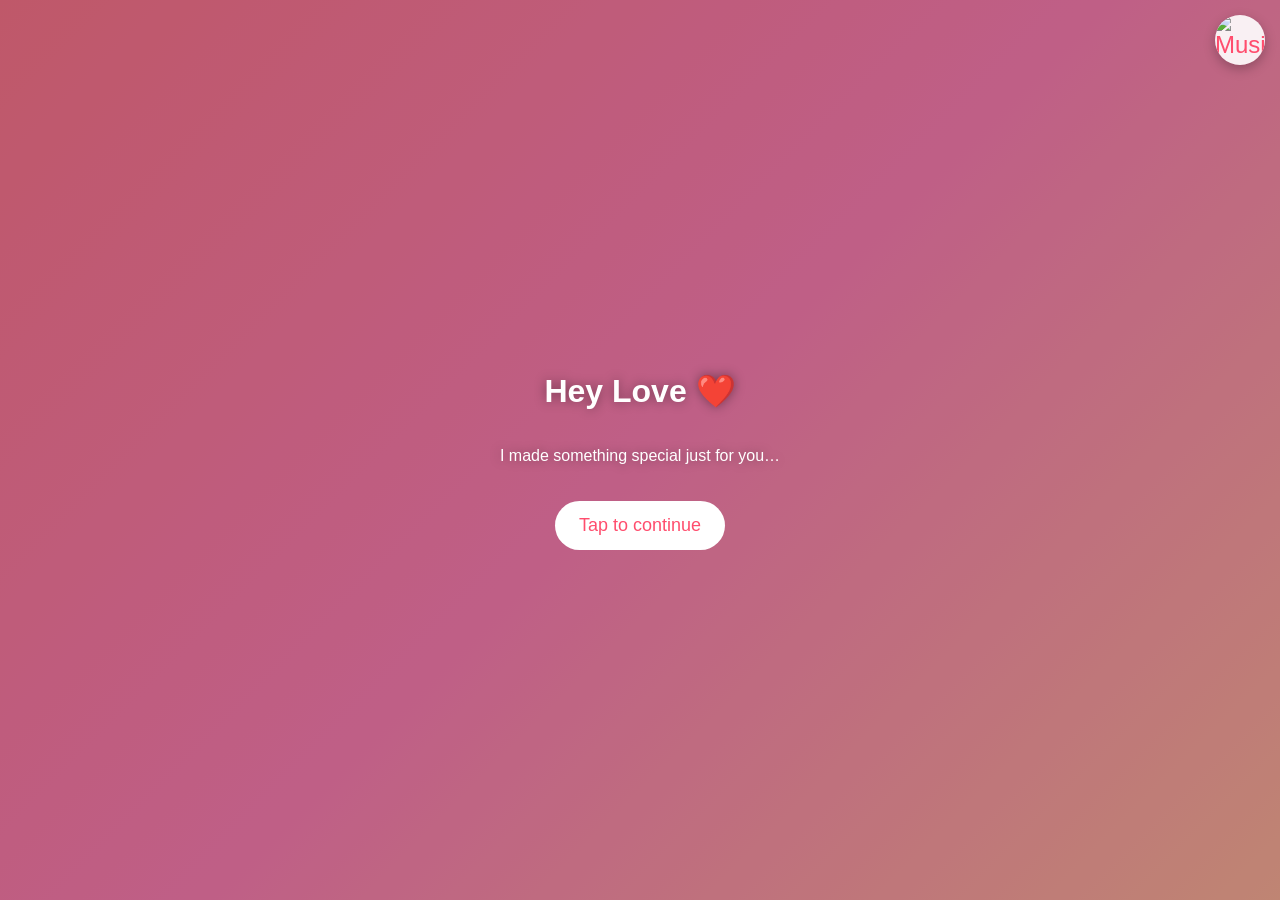
==== index.html @ d37c0571 "Update index.html" ====
<!DOCTYPE html>
<html>
<head>
  <title>For You ❤️</title>
  <meta name="viewport" content="width=device-width, initial-scale=1.0">
  <link rel="stylesheet" href="style.css">
</head>
<body>

<audio id="popSound" src="pop.mp3" preload="auto"></audio>

<div class="hearts"></div>
<div class="sparkles"></div>

<!-- Page 1 -->
<div class="section" id="page1">
  <h1>Hey Love ❤️</h1>
  <p>I made something special just for you…</p>
  <button id="startBtn">Tap to continue</button>
</div>

<!-- Page 2 -->
<div class="section" id="page2" style="display:none;">
  <h2>The Day We Met 💫</h2>
  <p>I didn’t know you’d become my favorite person.</p>
  <button id="next2Btn">Next</button>
</div>

<!-- Page 3 -->
<div class="section" id="page3" style="display:none;">
  <h2>Why I Love You 💖</h2>
  <p>Your smile. Your heart. Everything about you.</p>
  <button id="memoriesBtn">See Our Memories 📸</button>
</div>

<!-- Memories Section -->
<div class="section" id="memoriesSection" style="display:none;"></div>

<!-- Final Valentine Page -->
<div id="final" class="section" style="display:none;">
  <h1>Will You Be My Valentine? 💖</h1>
  <div class="valentine-buttons">
    <button id="yesBtn">YES 💖</button>
    <button id="noBtn">NO 😏</button>
  </div>
  <p id="responseText"></p>
</div>

<!-- 🎵 Floating Music Control -->
<div id="musicControl">
  <img id="musicBtn" src="music-icon.png" alt="Music" />
  <div id="musicDropdown">
    <div id="musicPlayPause">⏯️</div>
    <div id="songList">
      <button onclick="playSong('music.mp3')">Romantic 1</button>
      <button onclick="playSong('song2.mp3')">Romantic 2</button>
    </div>
  </div>
</div>

<audio id="bgMusic" loop></audio>




  
<script src="script.js"></script>
</body>
</html>
---- style.css ----
html, body {
  margin: 0;
  height: 100%;
  font-family: 'Poppins', sans-serif;
  background: linear-gradient(135deg, #ff758c, #ff7eb3, #ffb199);
  color: white;
  overflow: hidden;
}

body::before {
  content: "";
  position: fixed;
  inset: 0;
  background: rgba(0,0,0,0.25);
  z-index: 0;
}

.section {
  position: absolute;
  width: 100%;
  height: 100%;
  display: flex;
  flex-direction: column;
  justify-content: center;
  align-items: center;
  text-align: center;
  padding: 20px;
  box-sizing: border-box;
  z-index: 2;
}

h1, h2, p {
  text-shadow: 0 0 12px rgba(0,0,0,0.4);
}

button {
  padding: 14px 24px;
  border-radius: 30px;
  border: none;
  background: white;
  color: #ff4d6d;
  font-size: 18px;
  margin-top: 20px;
  cursor: pointer;
}

.hearts, .sparkles {
  position: fixed;
  width: 100%;
  height: 100%;
  top: 0;
  left: 0;
  pointer-events: none;
  z-index: 1;
}

.heart {
  position: absolute;
  bottom: -40px;
  width: 18px;
  height: 18px;
  background: #ff4d6d;
  transform: rotate(45deg);
  animation: floatUp linear forwards;
}
.heart::before, .heart::after {
  content: '';
  position: absolute;
  width: 18px;
  height: 18px;
  background: #ff4d6d;
  border-radius: 50%;
}
.heart::before { top: -9px; left: 0; }
.heart::after { left: -9px; top: 0; }

@keyframes floatUp {
  0%   { transform: translateY(0) scale(0.6) rotate(45deg); }
  50%  { transform: translateY(-50vh) translateX(25px) scale(1) rotate(45deg); }
  100% { transform: translateY(-120vh) translateX(-25px) scale(1.2) rotate(45deg); }
}

.pop { animation: popAnim 0.25s forwards !important; }
@keyframes popAnim { 0% { transform: scale(1.2) rotate(45deg); opacity:1; } 100% { transform: scale(0) rotate(45deg); opacity:0; } }

/* Memories */
.memories-container {
  display: flex;
  flex-direction: column;
  gap: 15px;
  width: 90%;
  max-width: 600px;
  margin: 0 auto;
  overflow-y: auto;
  padding-bottom: 20px;
}
.memory-box {
  display: flex;
  align-items: center;
  gap: 15px;
  background: rgba(255,255,255,0.1);
  border: 2px solid #ff4d6d;
  border-radius: 12px;
  padding: 10px;
}
.memory-box img {
  width: 80px;
  height: 80px;
  object-fit: cover;
  border-radius: 10px;
}
.memory-box p {
  color: white;
  font-size: 16px;
}

@keyframes sparkleAnim {
  0% { opacity: 1; transform: scale(1); }
  100% { opacity: 0; transform: scale(2) translateY(-20px); }
}

/* Sparkle Trail */
.sparkle {
  position: absolute;
  pointer-events: none;
  border-radius: 50%;
  background: rgba(255, 255, 255, 0.8);
  box-shadow: 0 0 6px rgba(255,255,255,0.6), 0 0 10px rgba(255,192,203,0.4);
  width: 6px;
  height: 6px;
  animation: sparkleAnim 1s ease-out forwards;
}

/* Final page */
/*#final {
  display: flex;
  flex-direction: column;
  justify-content: center;
  align-items: center;
  gap: 50px;
  height: 100%;
  text-align: center;
  position: relative;
}*/

.valentine-buttons {
  display: flex;
  justify-content: center;
  align-items: center;
  gap: 40px;
  margin-top: 40px;
}

/* Both buttons in normal layout initially */
#noBtn.moving {
  position: fixed;
  z-index: 10;

  /* ✨ Smooth motion */
  
  transition: left 0.45s cubic-bezier(0.22, 1, 0.36, 1),
              top 0.45s cubic-bezier(0.22, 1, 0.36, 1);
}
#yesBtn{
    transition: left 0.3s ease, top 0.3s ease;
}

button {
  -webkit-tap-highlight-color: transparent;
  user-select: none;
}

#yesBtn, #noBtn {
  outline: none;
}




/* Floating music control */
#musicControl {
  position: fixed;
  top: 15px;
  right: 15px;
  z-index: 100;
}

#musicBtn {
  width: 50px;
  height: 50px;
  border-radius: 50%;
  background: rgba(255,255,255,0.9);
  color: #ff4d6d;
  display: flex;
  align-items: center;
  justify-content: center;
  font-size: 24px;
  cursor: pointer;
  box-shadow: 0 4px 12px rgba(0,0,0,0.25);
  transition: all 0.5s ease;
}

#musicBtn.rotating {
  animation: rotate360 4s linear infinite;
}

@keyframes rotate360 {
  from { transform: rotate(0deg); }
  to { transform: rotate(360deg); }
}

/* Dropdown starts collapsed (hidden) */
#musicDropdown {
  position: absolute;
  top: 0;
  right: 0;
  width: 50px;
  height: 50px;
  background: rgba(0,0,0,0.8);
  border-radius: 50%;
  display: flex;
  flex-direction: column;
  align-items: center;
  justify-content: center;
  overflow: hidden;
  opacity: 0;
  pointer-events: none;
  transition: all 0.5s ease;
}

/* Expanded state */
#musicDropdown.show {
  width: 180px;
  height: auto;
  padding: 15px;
  border-radius: 12px;
  opacity: 1;
  pointer-events: all;
}

/* Play/Pause in center */
#musicPlayPause {
  font-size: 24px;
  cursor: pointer;
  margin-bottom: 10px;
}

#songList button {
  display: block;
  width: 100%;
  margin: 4px 0;
  padding: 6px;
  font-size: 14px;
  border-radius: 6px;
  cursor: pointer;
}

/* Prevent selection / highlight on mobile */
#musicBtn, #musicPlayPause, #songList button {
  -webkit-tap-highlight-color: transparent;
  user-select: none;
  outline: none;
}
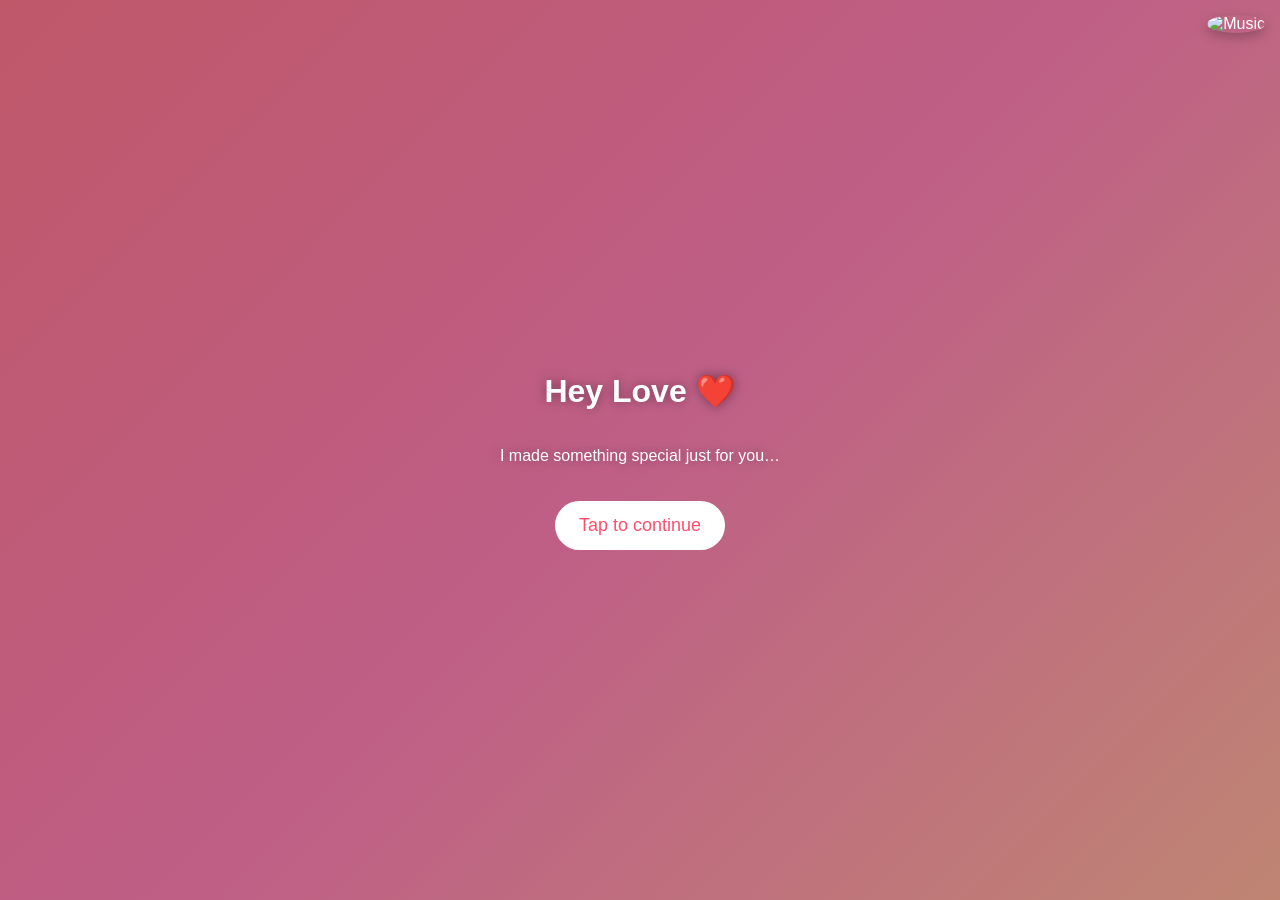
==== commit 32abe505: "Update index.html" ====
--- a/index.html
+++ b/index.html
@@ -50,7 +50,7 @@
 <div id="musicControl">
   <img id="musicBtn" src="music-icon.png" alt="Music" />
   <div id="musicDropdown">
-    <div id="musicPlayPause">⏯️</div>
+    <img id="musicPlayPause" src ="play.png" alt="play/pause" />
     <div id="songList">
       <button onclick="playSong('music.mp3')">Romantic 1</button>
       <button onclick="playSong('song2.mp3')">Romantic 2</button>
--- a/style.css
+++ b/style.css
@@ -185,19 +185,18 @@
   z-index: 100;
 }
 
+/* Music Icon Image */
 #musicBtn {
   width: 50px;
   height: 50px;
-  border-radius: 50%;
-  background: rgba(255,255,255,0.9);
-  color: #ff4d6d;
-  display: flex;
-  align-items: center;
-  justify-content: center;
-  font-size: 24px;
-  cursor: pointer;
+  cursor: pointer;
+  transition: transform 0.2s ease;
+  border-radius: 50%;
   box-shadow: 0 4px 12px rgba(0,0,0,0.25);
-  transition: all 0.5s ease;
+}
+
+#musicBtn:active {
+  transform: scale(0.9); /* subtle click effect */
 }
 
 #musicBtn.rotating {
@@ -238,7 +237,7 @@
   pointer-events: all;
 }
 
-/* Play/Pause in center */
+/* Play/Pause button in center */
 #musicPlayPause {
   font-size: 24px;
   cursor: pointer;
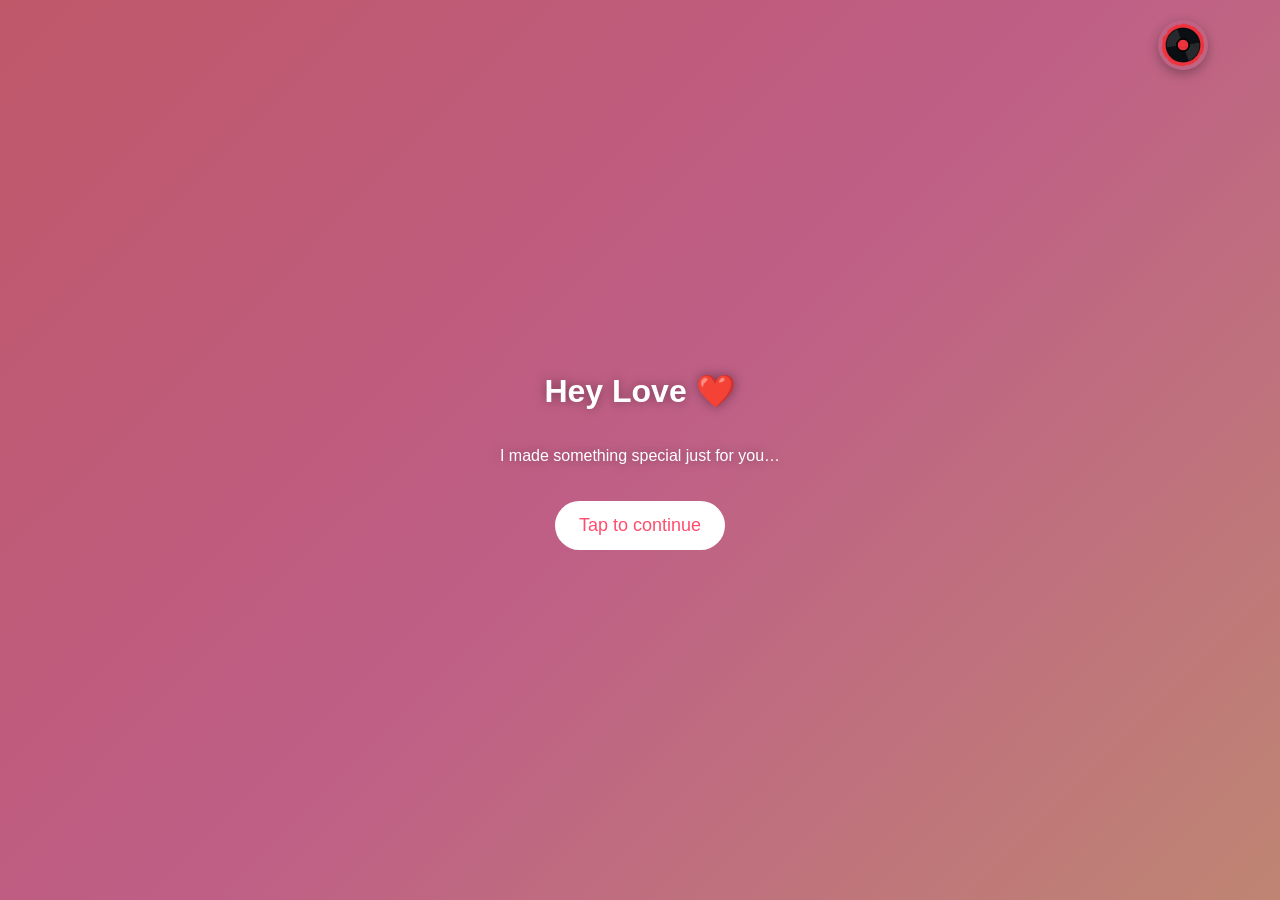
==== commit d365115a: "Update index.html" ====
--- a/index.html
+++ b/index.html
@@ -47,10 +47,10 @@
 </div>
 
 <!-- 🎵 Floating Music Control -->
+<!-- Music Control -->
 <div id="musicControl">
   <img id="musicBtn" src="music-icon.png" alt="Music" />
   <div id="musicDropdown">
-    <img id="musicPlayPause" src ="play.png" alt="play/pause" />
     <div id="songList">
       <button onclick="playSong('music.mp3')">Romantic 1</button>
       <button onclick="playSong('song2.mp3')">Romantic 2</button>
@@ -63,6 +63,7 @@
 
 
 
+
   
 <script src="script.js"></script>
 </body>
--- a/style.css
+++ b/style.css
@@ -178,83 +178,100 @@
 
 
 /* Floating music control */
+/* Main music control container */
 #musicControl {
   position: fixed;
-  top: 15px;
-  right: 15px;
-  z-index: 100;
-}
-
-/* Music Icon Image */
+  top: 20px;
+  right: 20px;
+  z-index: 50;
+  display: flex;
+  flex-direction: column;
+  align-items: center;
+}
+
+/* Music icon */
 #musicBtn {
   width: 50px;
   height: 50px;
   cursor: pointer;
-  transition: transform 0.2s ease;
   border-radius: 50%;
-  box-shadow: 0 4px 12px rgba(0,0,0,0.25);
-}
-
-#musicBtn:active {
-  transform: scale(0.9); /* subtle click effect */
-}
-
+  box-shadow: 0 4px 12px rgba(0,0,0,0.3); /* subtle shadow to blend */
+  transition: transform 0.3s ease, box-shadow 0.2s ease;
+  background-color: rgba(255,255,255,0); /* transparent fallback */
+}
+
+/* Rotating animation */
 #musicBtn.rotating {
   animation: rotate360 4s linear infinite;
 }
 
 @keyframes rotate360 {
   from { transform: rotate(0deg); }
-  to { transform: rotate(360deg); }
-}
-
-/* Dropdown starts collapsed (hidden) */
+  to   { transform: rotate(360deg); }
+}
+
+/* Dropdown container */
 #musicDropdown {
-  position: absolute;
-  top: 0;
-  right: 0;
-  width: 50px;
-  height: 50px;
-  background: rgba(0,0,0,0.8);
-  border-radius: 50%;
-  display: flex;
-  flex-direction: column;
-  align-items: center;
-  justify-content: center;
-  overflow: hidden;
+  display: flex;
+  flex-direction: column;
+  align-items: center;
+  margin-top: 10px;
+  background: rgba(255, 77, 109, 0.15); /* matches page vibe */
+  border: 2px solid #ff4d6d;
+  border-radius: 20px;
+  padding: 10px 15px;
   opacity: 0;
+  transform: scaleY(0);
+  transform-origin: top center;
+  transition: all 0.3s ease;
   pointer-events: none;
-  transition: all 0.5s ease;
-}
-
-/* Expanded state */
-#musicDropdown.show {
-  width: 180px;
-  height: auto;
-  padding: 15px;
+}
+
+/* Show dropdown */
+#musicDropdown.active {
+  opacity: 1;
+  transform: scaleY(1);
+  pointer-events: auto;
+}
+
+/* Play/pause button inside dropdown */
+#musicPlayPause {
+  width: 40px;
+  height: 40px;
+  cursor: pointer;
+  margin-bottom: 10px;
+  transition: transform 0.15s ease;
+}
+
+#musicPlayPause:active {
+  transform: scale(0.9); /* subtle press effect */
+}
+
+/* Song list buttons */
+#songList {
+  display: flex;
+  flex-direction: column;
+  gap: 8px;
+  width: 120px;
+}
+
+#songList button {
+  background: rgba(255,255,255,0.1);
+  color: white;
+  border: 1px solid #ff4d6d;
   border-radius: 12px;
-  opacity: 1;
-  pointer-events: all;
-}
-
-/* Play/Pause button in center */
-#musicPlayPause {
-  font-size: 24px;
-  cursor: pointer;
-  margin-bottom: 10px;
-}
-
-#songList button {
-  display: block;
-  width: 100%;
-  margin: 4px 0;
-  padding: 6px;
+  padding: 6px 10px;
   font-size: 14px;
-  border-radius: 6px;
-  cursor: pointer;
-}
-
-/* Prevent selection / highlight on mobile */
+  cursor: pointer;
+  transition: transform 0.15s ease, background 0.2s ease;
+}
+
+#songList button:active {
+  transform: translateY(2px); /* little popup effect */
+  background: rgba(255,255,255,0.2);
+}
+
+/* Mobile fixes */
 #musicBtn, #musicPlayPause, #songList button {
   -webkit-tap-highlight-color: transparent;
   user-select: none;
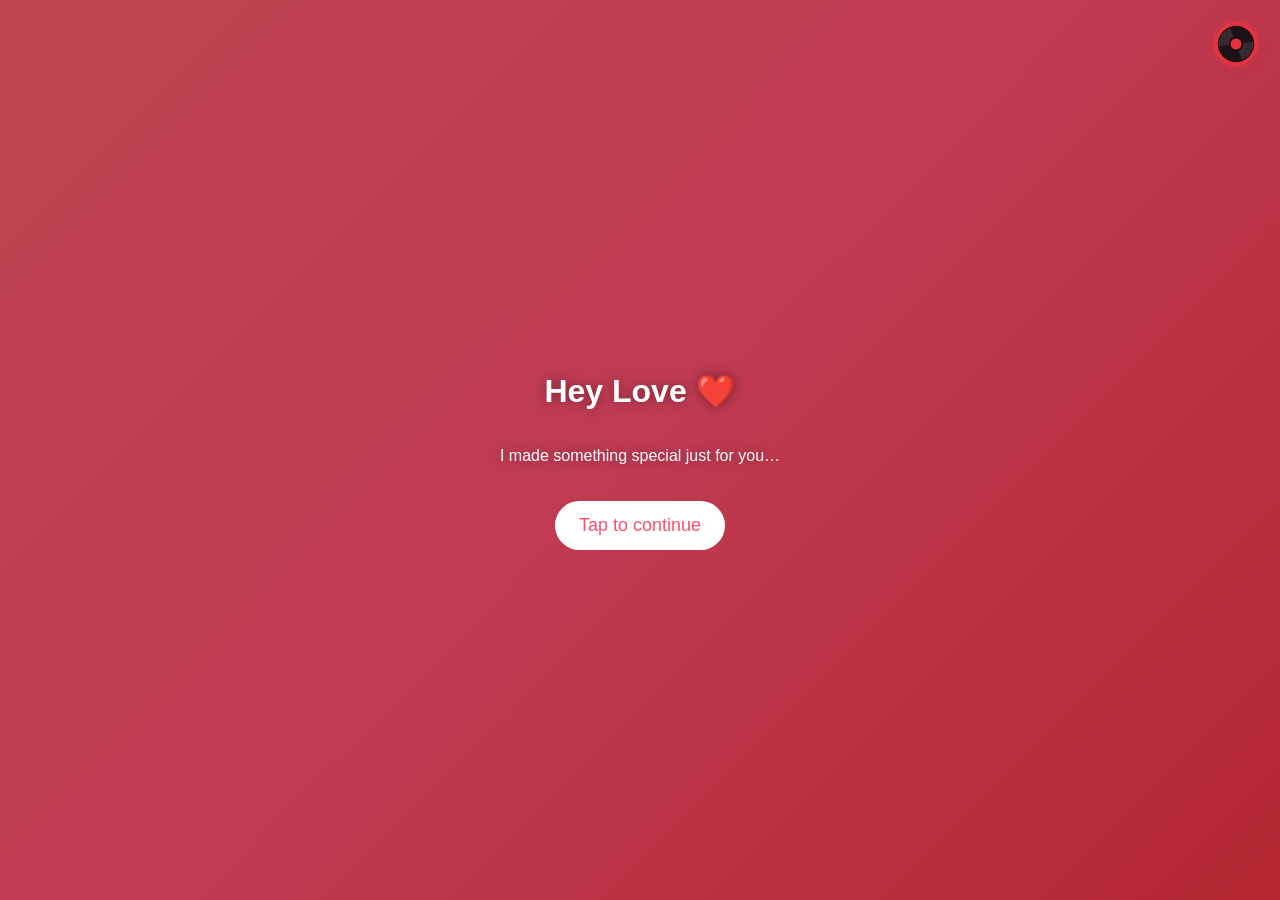
==== commit 5809d358: "Update index.html" ====
--- a/index.html
+++ b/index.html
@@ -47,19 +47,17 @@
 </div>
 
 <!-- 🎵 Floating Music Control -->
-<!-- Music Control -->
 <div id="musicControl">
   <img id="musicBtn" src="music-icon.png" alt="Music" />
+
   <div id="musicDropdown">
-    <div id="songList">
-      <button onclick="playSong('music.mp3')">Romantic 1</button>
-      <button onclick="playSong('song2.mp3')">Romantic 2</button>
-    </div>
+    <button onclick="playMainSong()">Romantic Theme ❤️</button>
+    <button onclick="playRandomSong()">Surprise Me ✨</button>
+    <button onclick="stopMusic()">Do Not Play 🔕</button>
   </div>
 </div>
 
-<audio id="bgMusic" loop></audio>
-
+<audio id="bgMusic"></audio>
 
 
 
--- a/style.css
+++ b/style.css
@@ -2,7 +2,7 @@
   margin: 0;
   height: 100%;
   font-family: 'Poppins', sans-serif;
-  background: linear-gradient(135deg, #ff758c, #ff7eb3, #ffb199);
+  background: linear-gradient(135deg, #ff5c6c, #ff4d6d, #ee343f);
   color: white;
   overflow: hidden;
 }
@@ -59,7 +59,7 @@
   bottom: -40px;
   width: 18px;
   height: 18px;
-  background: #ff4d6d;
+  background: #ee343f;
   transform: rotate(45deg);
   animation: floatUp linear forwards;
 }
@@ -68,7 +68,7 @@
   position: absolute;
   width: 18px;
   height: 18px;
-  background: #ff4d6d;
+  background: #ee343f;
   border-radius: 50%;
 }
 .heart::before { top: -9px; left: 0; }
@@ -125,7 +125,8 @@
   pointer-events: none;
   border-radius: 50%;
   background: rgba(255, 255, 255, 0.8);
-  box-shadow: 0 0 6px rgba(255,255,255,0.6), 0 0 10px rgba(255,192,203,0.4);
+  box-shadow: 0 0 6px rgba(255,255,255,0.6),
+            0 0 12px rgba(238,52,63,0.5);
   width: 6px;
   height: 6px;
   animation: sparkleAnim 1s ease-out forwards;
@@ -181,99 +182,99 @@
 /* Main music control container */
 #musicControl {
   position: fixed;
-  top: 20px;
-  right: 20px;
-  z-index: 50;
-  display: flex;
-  flex-direction: column;
-  align-items: center;
-}
-
-/* Music icon */
+  top: 18px;
+  right: 18px;
+  z-index: 999;
+  display: flex;
+  flex-direction: column;
+  align-items: flex-end;
+}
+
+/* icon itself */
 #musicBtn {
-  width: 50px;
-  height: 50px;
+  width: 52px;
+  height: 52px;
   cursor: pointer;
-  border-radius: 50%;
-  box-shadow: 0 4px 12px rgba(0,0,0,0.3); /* subtle shadow to blend */
-  transition: transform 0.3s ease, box-shadow 0.2s ease;
-  background-color: rgba(255,255,255,0); /* transparent fallback */
-}
-
-/* Rotating animation */
-#musicBtn.rotating {
-  animation: rotate360 4s linear infinite;
-}
-
+  animation: none;
+  transition: transform 0.3s ease, filter 0.3s ease;
+}
+
+#musicBtn {
+  opacity: 0.9;
+  filter: drop-shadow(0 0 6px rgba(238,52,63,0.5));
+  transition: transform 0.2s ease;
+}
+
+
+#musicBtn:active {
+  transform: scale(0.9);
+}
+
+
+#musicDropdown {
+  opacity: 0;
+  transform: scale(0.8);
+  transform-origin: top right;
+  transition: all 0.3s ease;
+  pointer-events: none;
+}
+
+
+/* When open */
+#musicDropdown.show {
+  opacity: 1;
+  transform: scale(1);
+  pointer-events: auto;
+}
+
+
+
+/* play button click animation */
+#musicPlayPause.pressed {
+  transform: scale(0.85);
+}
+
+#musicDropdown button {
+  padding: 6px 12px;
+  font-size: 14px;
+  border-radius: 20px;
+  border: none;
+  background: rgba(255,255,255,0.15);
+  color: white;
+  backdrop-filter: blur(6px);
+  border: 1px solid rgba(255,255,255,0.25);
+  cursor: pointer;
+  transition: all 0.2s ease;
+}
+
+#musicDropdown button:hover {
+  background: rgba(255,255,255,0.3);
+  transform: scale(1.05);
+}
+
+/* Rotation animation */
 @keyframes rotate360 {
   from { transform: rotate(0deg); }
   to   { transform: rotate(360deg); }
 }
 
-/* Dropdown container */
-#musicDropdown {
-  display: flex;
-  flex-direction: column;
-  align-items: center;
-  margin-top: 10px;
-  background: rgba(255, 77, 109, 0.15); /* matches page vibe */
-  border: 2px solid #ff4d6d;
-  border-radius: 20px;
-  padding: 10px 15px;
-  opacity: 0;
-  transform: scaleY(0);
-  transform-origin: top center;
-  transition: all 0.3s ease;
-  pointer-events: none;
-}
-
-/* Show dropdown */
-#musicDropdown.active {
-  opacity: 1;
-  transform: scaleY(1);
-  pointer-events: auto;
-}
-
-/* Play/pause button inside dropdown */
-#musicPlayPause {
-  width: 40px;
-  height: 40px;
-  cursor: pointer;
-  margin-bottom: 10px;
-  transition: transform 0.15s ease;
-}
-
-#musicPlayPause:active {
-  transform: scale(0.9); /* subtle press effect */
-}
-
-/* Song list buttons */
-#songList {
-  display: flex;
-  flex-direction: column;
-  gap: 8px;
-  width: 120px;
-}
-
-#songList button {
-  background: rgba(255,255,255,0.1);
-  color: white;
-  border: 1px solid #ff4d6d;
-  border-radius: 12px;
-  padding: 6px 10px;
-  font-size: 14px;
-  cursor: pointer;
-  transition: transform 0.15s ease, background 0.2s ease;
-}
-
-#songList button:active {
-  transform: translateY(2px); /* little popup effect */
-  background: rgba(255,255,255,0.2);
-}
-
-/* Mobile fixes */
-#musicBtn, #musicPlayPause, #songList button {
-  -webkit-tap-highlight-color: transparent;
-  user-select: none;
-  outline: none;
-}
+#musicBtn.playing {
+  animation: spin 4s linear infinite;
+  filter: drop-shadow(0 0 8px rgba(238,52,63,0.7));
+}
+
+@keyframes spin {
+  from { transform: rotate(0deg); }
+  to { transform: rotate(360deg); }
+}
+#musicBtn.clicked {
+  transform: scale(1.15); /* quick pop effect on click */
+}
+
+@media (max-width: 600px) {
+  #musicControl {
+    top: 14px;
+    right: 14px;
+    left: auto;
+  }
+}
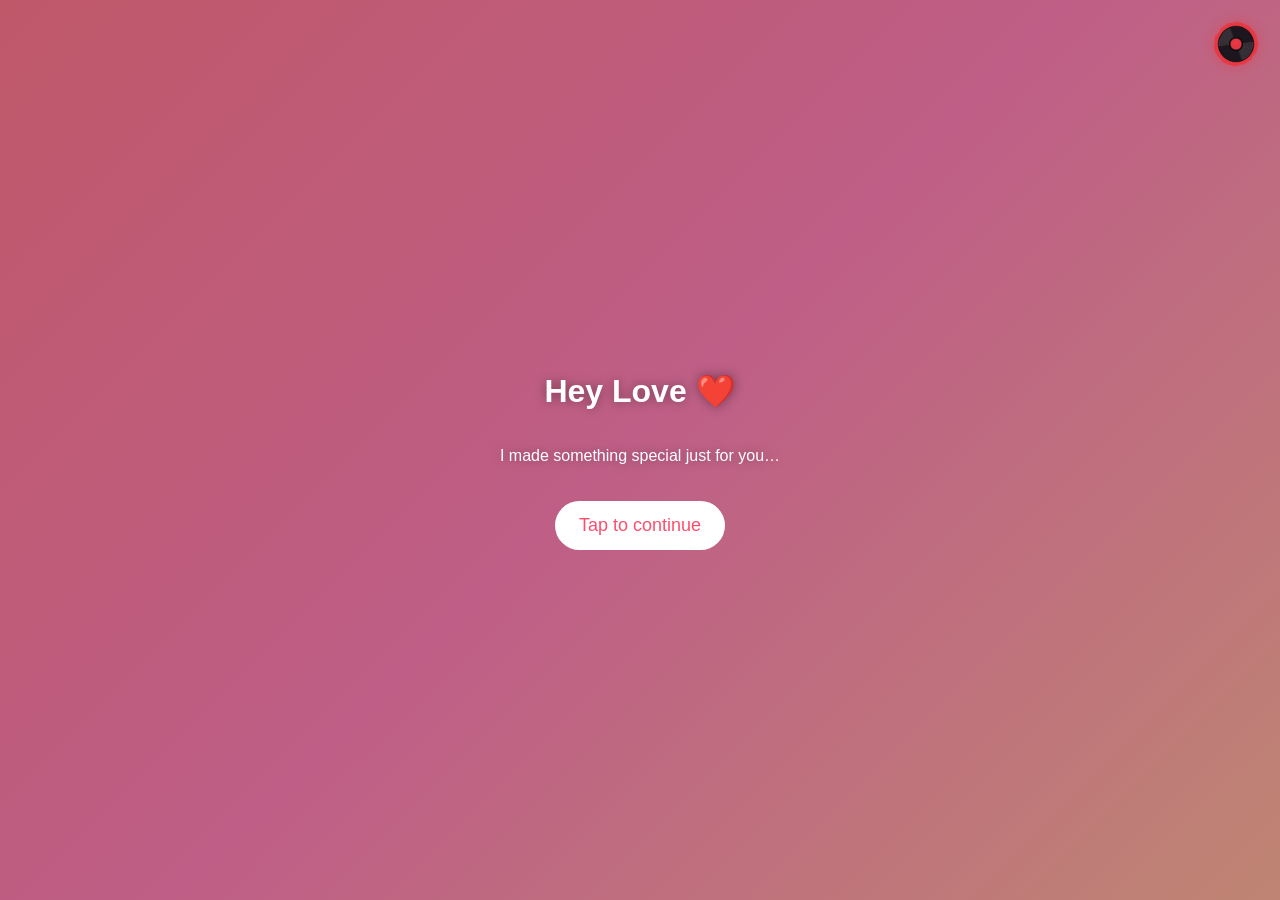
==== commit c9ae6937: "Update index.html" ====
--- a/index.html
+++ b/index.html
@@ -4,6 +4,8 @@
   <title>For You ❤️</title>
   <meta name="viewport" content="width=device-width, initial-scale=1.0">
   <link rel="stylesheet" href="style.css">
+  <link rel="stylesheet" href="memories.css">
+
 </head>
 <body>
 
@@ -62,7 +64,8 @@
 
 
 
-  
+<script src="memories.js"></script>
+
 <script src="script.js"></script>
 </body>
 </html>
--- a/style.css
+++ b/style.css
@@ -212,21 +212,23 @@
 
 
 #musicDropdown {
-  opacity: 0;
-  transform: scale(0.8);
+  display: flex;
+  flex-direction: column;
+  gap: 8px;
+  margin-top: 10px;
+  background: rgba(0,0,0,0.35);
+  backdrop-filter: blur(10px);
+  padding: 12px;
+  border-radius: 14px;
+  transform: scale(0);
   transform-origin: top right;
-  transition: all 0.3s ease;
-  pointer-events: none;
-}
-
+  transition: transform 0.25s ease;
+}
 
 /* When open */
 #musicDropdown.show {
-  opacity: 1;
   transform: scale(1);
-  pointer-events: auto;
-}
-
+}
 
 
 /* play button click animation */
@@ -241,10 +243,7 @@
   border: none;
   background: rgba(255,255,255,0.15);
   color: white;
-  backdrop-filter: blur(6px);
-  border: 1px solid rgba(255,255,255,0.25);
   cursor: pointer;
-  transition: all 0.2s ease;
 }
 
 #musicDropdown button:hover {
--- a/memories.css
+++ b/memories.css
@@ -0,0 +1,122 @@
+body {
+  margin: 0;
+  font-family: 'Poppins', sans-serif;
+  background: linear-gradient(135deg, #ff758c, #ff7eb3, #ffb199);
+  color: white;
+  overflow-x: hidden;
+}
+
+.title {
+  text-align: center;
+  padding: 30px 10px;
+}
+
+.timeline {
+  width: 90%;
+  max-width: 900px;
+  margin: auto;
+  padding-bottom: 100px;
+}
+
+.memory {
+  display: flex;
+  align-items: center;
+  margin: 40px 0;
+  gap: 20px;
+  background: rgba(255,255,255,0.1);
+  border-radius: 20px;
+  padding: 15px;
+  backdrop-filter: blur(10px);
+}
+
+.memory:nth-child(even) {
+  flex-direction: row-reverse;
+}
+
+.memory img {
+  width: 45%;
+  border-radius: 15px;
+  border: 3px solid rgba(255,255,255,0.5);
+}
+
+.memory-text {
+  width: 55%;
+  font-size: 16px;
+}
+
+.backBtn {
+  display: block;
+  margin: 40px auto;
+  padding: 12px 25px;
+  border-radius: 25px;
+  border: none;
+  background: white;
+  color: #ff4d6d;
+  font-size: 16px;
+  cursor: pointer;
+}
+
+@media (max-width: 700px) {
+  .memory {
+    flex-direction: column !important;
+  }
+  .memory img, .memory-text {
+    width: 100%;
+  }
+}
+
+.memory {
+  will-change: transform, opacity;
+}
+
+.sparkle {
+  position: absolute;
+  pointer-events: none;
+  border-radius: 50%;
+  background: rgba(255,255,255,0.8);
+  width: 8px;
+  height: 8px;
+  animation: sparkleAnim 1s ease-out forwards;
+}
+
+@keyframes sparkleAnim {
+  0% { opacity: 1; transform: scale(1); }
+  100% { opacity: 0; transform: scale(2) translateY(-20px); }
+}
+
+/* ===== MEMORY EXPAND OVERLAY ===== */
+
+.memory-overlay {
+    position: fixed;
+    inset: 0;
+    backdrop-filter: blur(10px);
+    background: rgba(0, 0, 0, 0.4);
+    display: none;
+    justify-content: center;
+    align-items: center;
+    z-index: 999;
+    padding: 20px;
+}
+
+.memory-overlay.active {
+    display: flex;
+}
+
+.memory-overlay img {
+    max-width: 90%;
+    max-height: 80%;
+    border-radius: 20px;
+    box-shadow: 0 20px 60px rgba(0, 0, 0, 0.4);
+    animation: zoomIn 0.3s ease;
+}
+
+@keyframes zoomIn {
+    from {
+        transform: scale(0.8);
+        opacity: 0;
+    }
+    to {
+        transform: scale(1);
+        opacity: 1;
+    }
+}
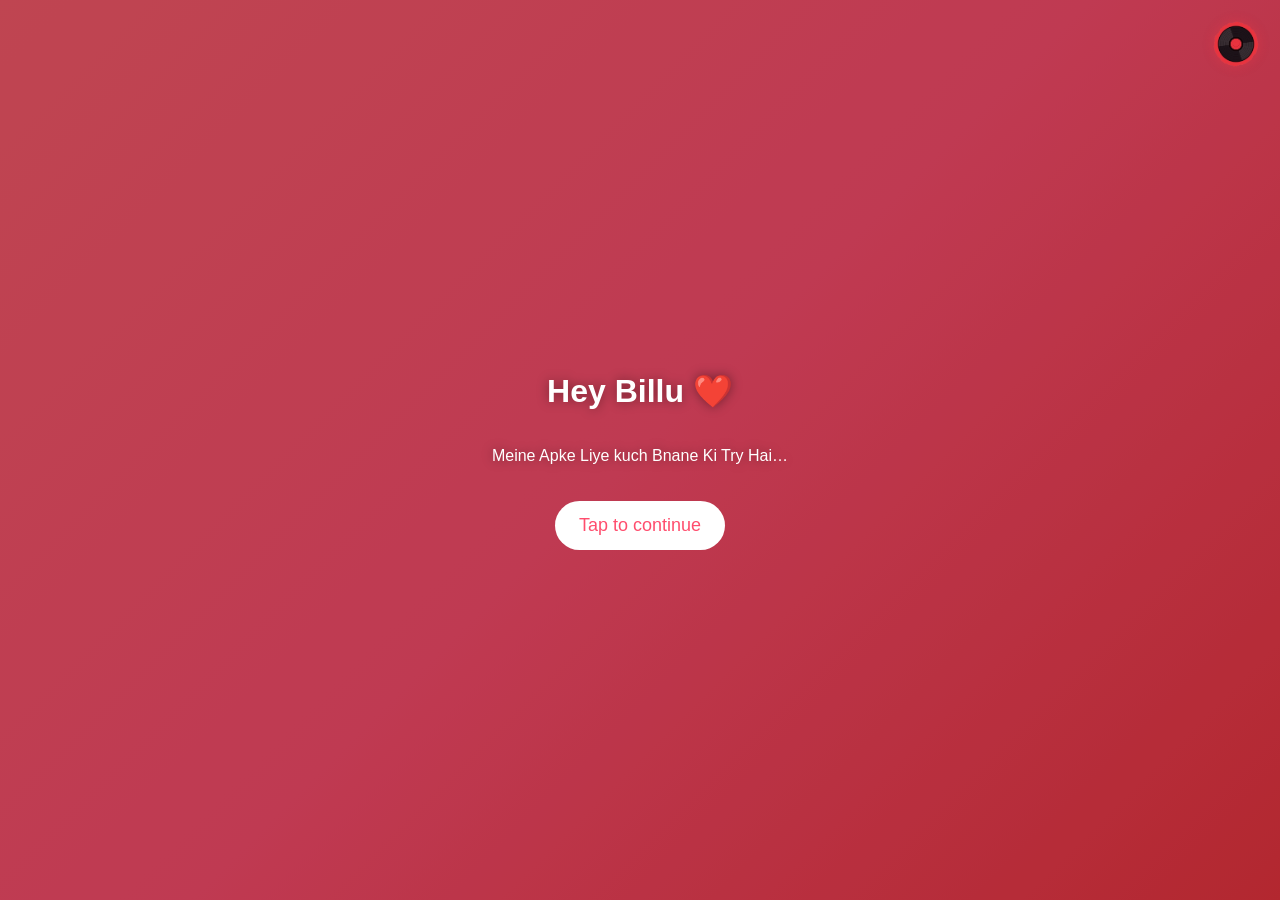
==== commit e71e747f: "Update index.html" ====
--- a/index.html
+++ b/index.html
@@ -16,22 +16,22 @@
 
 <!-- Page 1 -->
 <div class="section" id="page1">
-  <h1>Hey Love ❤️</h1>
-  <p>I made something special just for you…</p>
+  <h1>Hey Billu ❤️</h1>
+  <p>Meine Apke Liye kuch Bnane Ki Try Hai…</p>
   <button id="startBtn">Tap to continue</button>
 </div>
 
 <!-- Page 2 -->
 <div class="section" id="page2" style="display:none;">
-  <h2>The Day We Met 💫</h2>
-  <p>I didn’t know you’d become my favorite person.</p>
+  <h2>Jb Hum First Time Mile the 💫</h2>
+  <p>Meine Nhi Socha tha ki Ap Mere Favourite Person Bn Jaoge.</p>
   <button id="next2Btn">Next</button>
 </div>
 
 <!-- Page 3 -->
 <div class="section" id="page3" style="display:none;">
-  <h2>Why I Love You 💖</h2>
-  <p>Your smile. Your heart. Everything about you.</p>
+  <h2>Mujhe Aap Kyun Psnd ho? 💖</h2>
+  <p>Apki Smile. Apki Batein, Hsna, Rona, Drana. Aapka Sbb Kuch.</p>
   <button id="memoriesBtn">See Our Memories 📸</button>
 </div>
 
@@ -43,7 +43,7 @@
   <h1>Will You Be My Valentine? 💖</h1>
   <div class="valentine-buttons">
     <button id="yesBtn">YES 💖</button>
-    <button id="noBtn">NO 😏</button>
+    <button id="noBtn">NO </button>
   </div>
   <p id="responseText"></p>
 </div>
--- a/style.css
+++ b/style.css
@@ -1,10 +1,14 @@
 html, body {
   margin: 0;
-  height: 100%;
+  min-height: 100%;
   font-family: 'Poppins', sans-serif;
   background: linear-gradient(135deg, #ff5c6c, #ff4d6d, #ee343f);
   color: white;
-  overflow: hidden;
+  overflow-x: hidden;
+  overflow-y: auto;
+}
+body {
+  position: relative;
 }
 
 body::before {
@@ -15,10 +19,11 @@
   z-index: 0;
 }
 
+
 .section {
-  position: absolute;
+  position: relative;   /* was absolute */
   width: 100%;
-  height: 100%;
+  min-height: 100vh;    /* instead of height: 100% */
   display: flex;
   flex-direction: column;
   justify-content: center;
@@ -83,36 +88,6 @@
 .pop { animation: popAnim 0.25s forwards !important; }
 @keyframes popAnim { 0% { transform: scale(1.2) rotate(45deg); opacity:1; } 100% { transform: scale(0) rotate(45deg); opacity:0; } }
 
-/* Memories */
-.memories-container {
-  display: flex;
-  flex-direction: column;
-  gap: 15px;
-  width: 90%;
-  max-width: 600px;
-  margin: 0 auto;
-  overflow-y: auto;
-  padding-bottom: 20px;
-}
-.memory-box {
-  display: flex;
-  align-items: center;
-  gap: 15px;
-  background: rgba(255,255,255,0.1);
-  border: 2px solid #ff4d6d;
-  border-radius: 12px;
-  padding: 10px;
-}
-.memory-box img {
-  width: 80px;
-  height: 80px;
-  object-fit: cover;
-  border-radius: 10px;
-}
-.memory-box p {
-  color: white;
-  font-size: 16px;
-}
 
 @keyframes sparkleAnim {
   0% { opacity: 1; transform: scale(1); }
--- a/memories.css
+++ b/memories.css
@@ -1,72 +1,6 @@
-body {
-  margin: 0;
-  font-family: 'Poppins', sans-serif;
-  background: linear-gradient(135deg, #ff758c, #ff7eb3, #ffb199);
-  color: white;
-  overflow-x: hidden;
-}
-
 .title {
   text-align: center;
   padding: 30px 10px;
-}
-
-.timeline {
-  width: 90%;
-  max-width: 900px;
-  margin: auto;
-  padding-bottom: 100px;
-}
-
-.memory {
-  display: flex;
-  align-items: center;
-  margin: 40px 0;
-  gap: 20px;
-  background: rgba(255,255,255,0.1);
-  border-radius: 20px;
-  padding: 15px;
-  backdrop-filter: blur(10px);
-}
-
-.memory:nth-child(even) {
-  flex-direction: row-reverse;
-}
-
-.memory img {
-  width: 45%;
-  border-radius: 15px;
-  border: 3px solid rgba(255,255,255,0.5);
-}
-
-.memory-text {
-  width: 55%;
-  font-size: 16px;
-}
-
-.backBtn {
-  display: block;
-  margin: 40px auto;
-  padding: 12px 25px;
-  border-radius: 25px;
-  border: none;
-  background: white;
-  color: #ff4d6d;
-  font-size: 16px;
-  cursor: pointer;
-}
-
-@media (max-width: 700px) {
-  .memory {
-    flex-direction: column !important;
-  }
-  .memory img, .memory-text {
-    width: 100%;
-  }
-}
-
-.memory {
-  will-change: transform, opacity;
 }
 
 .sparkle {
@@ -120,3 +54,96 @@
         opacity: 1;
     }
 }
+
+.memories-container {
+  display: grid;
+  grid-template-columns: repeat(auto-fit, minmax(160px, 1fr));
+  gap: 18px;
+  padding: 20px;
+  max-width: 1100px;
+  margin: 0 auto;
+}
+.memory-box {
+  background: rgba(255, 255, 255, 0.08);
+  border-radius: 18px;
+  overflow: hidden;
+  backdrop-filter: blur(8px);
+  transition: transform 0.3s ease, box-shadow 0.3s ease;
+}
+
+.memory-box:hover {
+  transform: translateY(-6px);
+  box-shadow: 0 15px 40px rgba(0,0,0,0.3);
+}
+
+.memory-box img {
+  width: 100%;
+  aspect-ratio: 4 / 5;
+  object-fit: cover;
+  display: block;
+}
+
+.memory-box p {
+  padding: 12px;
+  font-size: 14px;
+  text-align: center;
+}
+@media (max-width: 480px) {
+  .memory-box img {
+    height: 150px;
+  }
+}
+
+.memory-box {
+  opacity: 0;
+  transform: translateY(20px);
+  animation: fadeUp 0.6s ease forwards;
+}
+
+@keyframes fadeUp {
+  to {
+    opacity: 1;
+    transform: translateY(0);
+  }
+}
+
+/*Phone enhanced*/
+
+@media (max-width: 600px) {
+  .memories-container {
+    grid-template-columns: 1fr;
+    gap: 28px;
+  }
+}
+
+@media (max-width: 600px) {
+  .memory-box {
+    border-radius: 24px;
+    padding-bottom: 10px;
+  }
+
+  .memory-box img {
+    aspect-ratio: 4 / 5;
+    border-radius: 24px 24px 0 0;
+  }
+}
+
+.memory-box p {
+  padding: 18px 20px 22px;
+  font-size: 15px;
+  line-height: 1.6;
+  text-align: center;
+  font-weight: 500;
+  letter-spacing: 0.3px;
+}
+
+.memory-box p {
+  border-top: 1px solid rgba(255,255,255,0.2);
+}
+
+.memory-box p {
+  text-shadow: 0 2px 10px rgba(0,0,0,0.3);
+}
+
+
+
